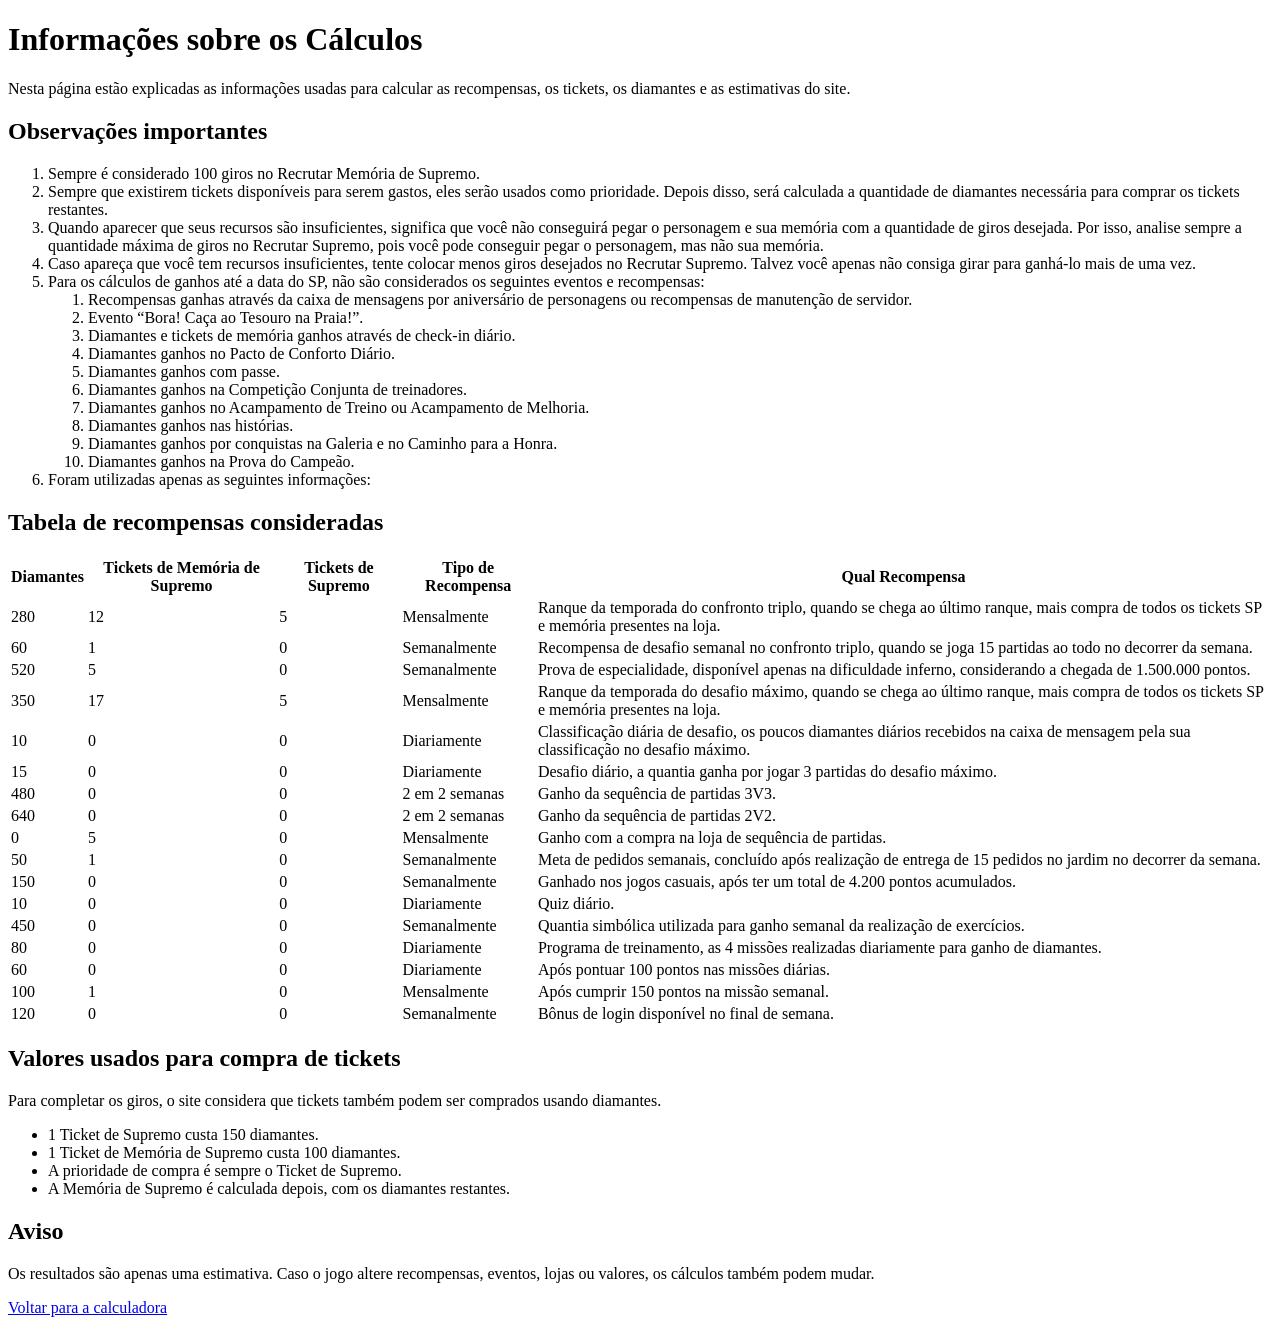
==== info.html @ 90260e90 "haikyuu" ====
<!DOCTYPE html>
<html lang="pt-BR">
<head>
  <meta charset="UTF-8">
  <meta name="viewport" content="width=device-width, initial-scale=1.0">

  <title>Informações sobre os Cálculos</title>

  <link rel="stylesheet" href="info.css">
</head>

<body>

  <main class="container-info">

    <header class="cabecalho-info">
      <h1>Informações sobre os Cálculos</h1>

      <p>
        Nesta página estão explicadas as informações usadas para calcular as recompensas,
        os tickets, os diamantes e as estimativas do site.
      </p>
    </header>

    <section class="secao-info">
      <h2>Observações importantes</h2>

      <ol class="lista-info">
        <li>
          Sempre é considerado 100 giros no Recrutar Memória de Supremo.
        </li>

        <li>
          Sempre que existirem tickets disponíveis para serem gastos, eles serão usados
          como prioridade. Depois disso, será calculada a quantidade de diamantes
          necessária para comprar os tickets restantes.
        </li>

        <li>
          Quando aparecer que seus recursos são insuficientes, significa que você não
          conseguirá pegar o personagem e sua memória com a quantidade de giros desejada.
          Por isso, analise sempre a quantidade máxima de giros no Recrutar Supremo,
          pois você pode conseguir pegar o personagem, mas não sua memória.
        </li>

        <li>
          Caso apareça que você tem recursos insuficientes, tente colocar menos giros
          desejados no Recrutar Supremo. Talvez você apenas não consiga girar para
          ganhá-lo mais de uma vez.
        </li>

        <li>
          Para os cálculos de ganhos até a data do SP, não são considerados os seguintes
          eventos e recompensas:

          <ol class="lista-letras">
            <li>
              Recompensas ganhas através da caixa de mensagens por aniversário de
              personagens ou recompensas de manutenção de servidor.
            </li>

            <li>
              Evento “Bora! Caça ao Tesouro na Praia!”.
            </li>

            <li>
              Diamantes e tickets de memória ganhos através de check-in diário.
            </li>

            <li>
              Diamantes ganhos no Pacto de Conforto Diário.
            </li>

            <li>
              Diamantes ganhos com passe.
            </li>

            <li>
              Diamantes ganhos na Competição Conjunta de treinadores.
            </li>

            <li>
              Diamantes ganhos no Acampamento de Treino ou Acampamento de Melhoria.
            </li>

            <li>
              Diamantes ganhos nas histórias.
            </li>

            <li>
              Diamantes ganhos por conquistas na Galeria e no Caminho para a Honra.
            </li>

            <li>
              Diamantes ganhos na Prova do Campeão.
            </li>
          </ol>
        </li>

        <li>
          Foram utilizadas apenas as seguintes informações:
        </li>
      </ol>
    </section>

    <section class="secao-info">
      <h2>Tabela de recompensas consideradas</h2>

      <div class="tabela-container">
        <table class="tabela-recompensas">
          <thead>
            <tr>
              <th>Diamantes</th>
              <th>Tickets de Memória de Supremo</th>
              <th>Tickets de Supremo</th>
              <th>Tipo de Recompensa</th>
              <th>Qual Recompensa</th>
            </tr>
          </thead>

          <tbody>
            <tr>
              <td>280</td>
              <td>12</td>
              <td>5</td>
              <td>Mensalmente</td>
              <td>Ranque da temporada do confronto triplo, quando se chega ao último ranque, mais compra de todos os tickets SP e memória presentes na loja.</td>
            </tr>

            <tr>
              <td>60</td>
              <td>1</td>
              <td>0</td>
              <td>Semanalmente</td>
              <td>Recompensa de desafio semanal no confronto triplo, quando se joga 15 partidas ao todo no decorrer da semana.</td>
            </tr>

            <tr>
              <td>520</td>
              <td>5</td>
              <td>0</td>
              <td>Semanalmente</td>
              <td>Prova de especialidade, disponível apenas na dificuldade inferno, considerando a chegada de 1.500.000 pontos.</td>
            </tr>

            <tr>
              <td>350</td>
              <td>17</td>
              <td>5</td>
              <td>Mensalmente</td>
              <td>Ranque da temporada do desafio máximo, quando se chega ao último ranque, mais compra de todos os tickets SP e memória presentes na loja.</td>
            </tr>

            <tr>
              <td>10</td>
              <td>0</td>
              <td>0</td>
              <td>Diariamente</td>
              <td>Classificação diária de desafio, os poucos diamantes diários recebidos na caixa de mensagem pela sua classificação no desafio máximo.</td>
            </tr>

            <tr>
              <td>15</td>
              <td>0</td>
              <td>0</td>
              <td>Diariamente</td>
              <td>Desafio diário, a quantia ganha por jogar 3 partidas do desafio máximo.</td>
            </tr>

            <tr>
              <td>480</td>
              <td>0</td>
              <td>0</td>
              <td>2 em 2 semanas</td>
              <td>Ganho da sequência de partidas 3V3.</td>
            </tr>

            <tr>
              <td>640</td>
              <td>0</td>
              <td>0</td>
              <td>2 em 2 semanas</td>
              <td>Ganho da sequência de partidas 2V2.</td>
            </tr>

            <tr>
              <td>0</td>
              <td>5</td>
              <td>0</td>
              <td>Mensalmente</td>
              <td>Ganho com a compra na loja de sequência de partidas.</td>
            </tr>

            <tr>
              <td>50</td>
              <td>1</td>
              <td>0</td>
              <td>Semanalmente</td>
              <td>Meta de pedidos semanais, concluído após realização de entrega de 15 pedidos no jardim no decorrer da semana.</td>
            </tr>

            <tr>
              <td>150</td>
              <td>0</td>
              <td>0</td>
              <td>Semanalmente</td>
              <td>Ganhado nos jogos casuais, após ter um total de 4.200 pontos acumulados.</td>
            </tr>

            <tr>
              <td>10</td>
              <td>0</td>
              <td>0</td>
              <td>Diariamente</td>
              <td>Quiz diário.</td>
            </tr>

            <tr>
              <td>450</td>
              <td>0</td>
              <td>0</td>
              <td>Semanalmente</td>
              <td>Quantia simbólica utilizada para ganho semanal da realização de exercícios.</td>
            </tr>

            <tr>
              <td>80</td>
              <td>0</td>
              <td>0</td>
              <td>Diariamente</td>
              <td>Programa de treinamento, as 4 missões realizadas diariamente para ganho de diamantes.</td>
            </tr>

            <tr>
              <td>60</td>
              <td>0</td>
              <td>0</td>
              <td>Diariamente</td>
              <td>Após pontuar 100 pontos nas missões diárias.</td>
            </tr>

            <tr>
              <td>100</td>
              <td>1</td>
              <td>0</td>
              <td>Mensalmente</td>
              <td>Após cumprir 150 pontos na missão semanal.</td>
            </tr>

            <tr>
              <td>120</td>
              <td>0</td>
              <td>0</td>
              <td>Semanalmente</td>
              <td>Bônus de login disponível no final de semana.</td>
            </tr>
          </tbody>
        </table>
      </div>
    </section>

    <section class="secao-info">
      <h2>Valores usados para compra de tickets</h2>

      <p>
        Para completar os giros, o site considera que tickets também podem ser comprados
        usando diamantes.
      </p>

      <ul>
        <li>1 Ticket de Supremo custa 150 diamantes.</li>
        <li>1 Ticket de Memória de Supremo custa 100 diamantes.</li>
        <li>A prioridade de compra é sempre o Ticket de Supremo.</li>
        <li>A Memória de Supremo é calculada depois, com os diamantes restantes.</li>
      </ul>
    </section>

    <section class="secao-info">
      <h2>Aviso</h2>

      <p>
        Os resultados são apenas uma estimativa. Caso o jogo altere recompensas,
        eventos, lojas ou valores, os cálculos também podem mudar.
      </p>
    </section>

    <footer class="rodape-info">
      <p>
        <a href="index.html">Voltar para a calculadora</a>
      </p>
    </footer>

  </main>

</body>
</html>
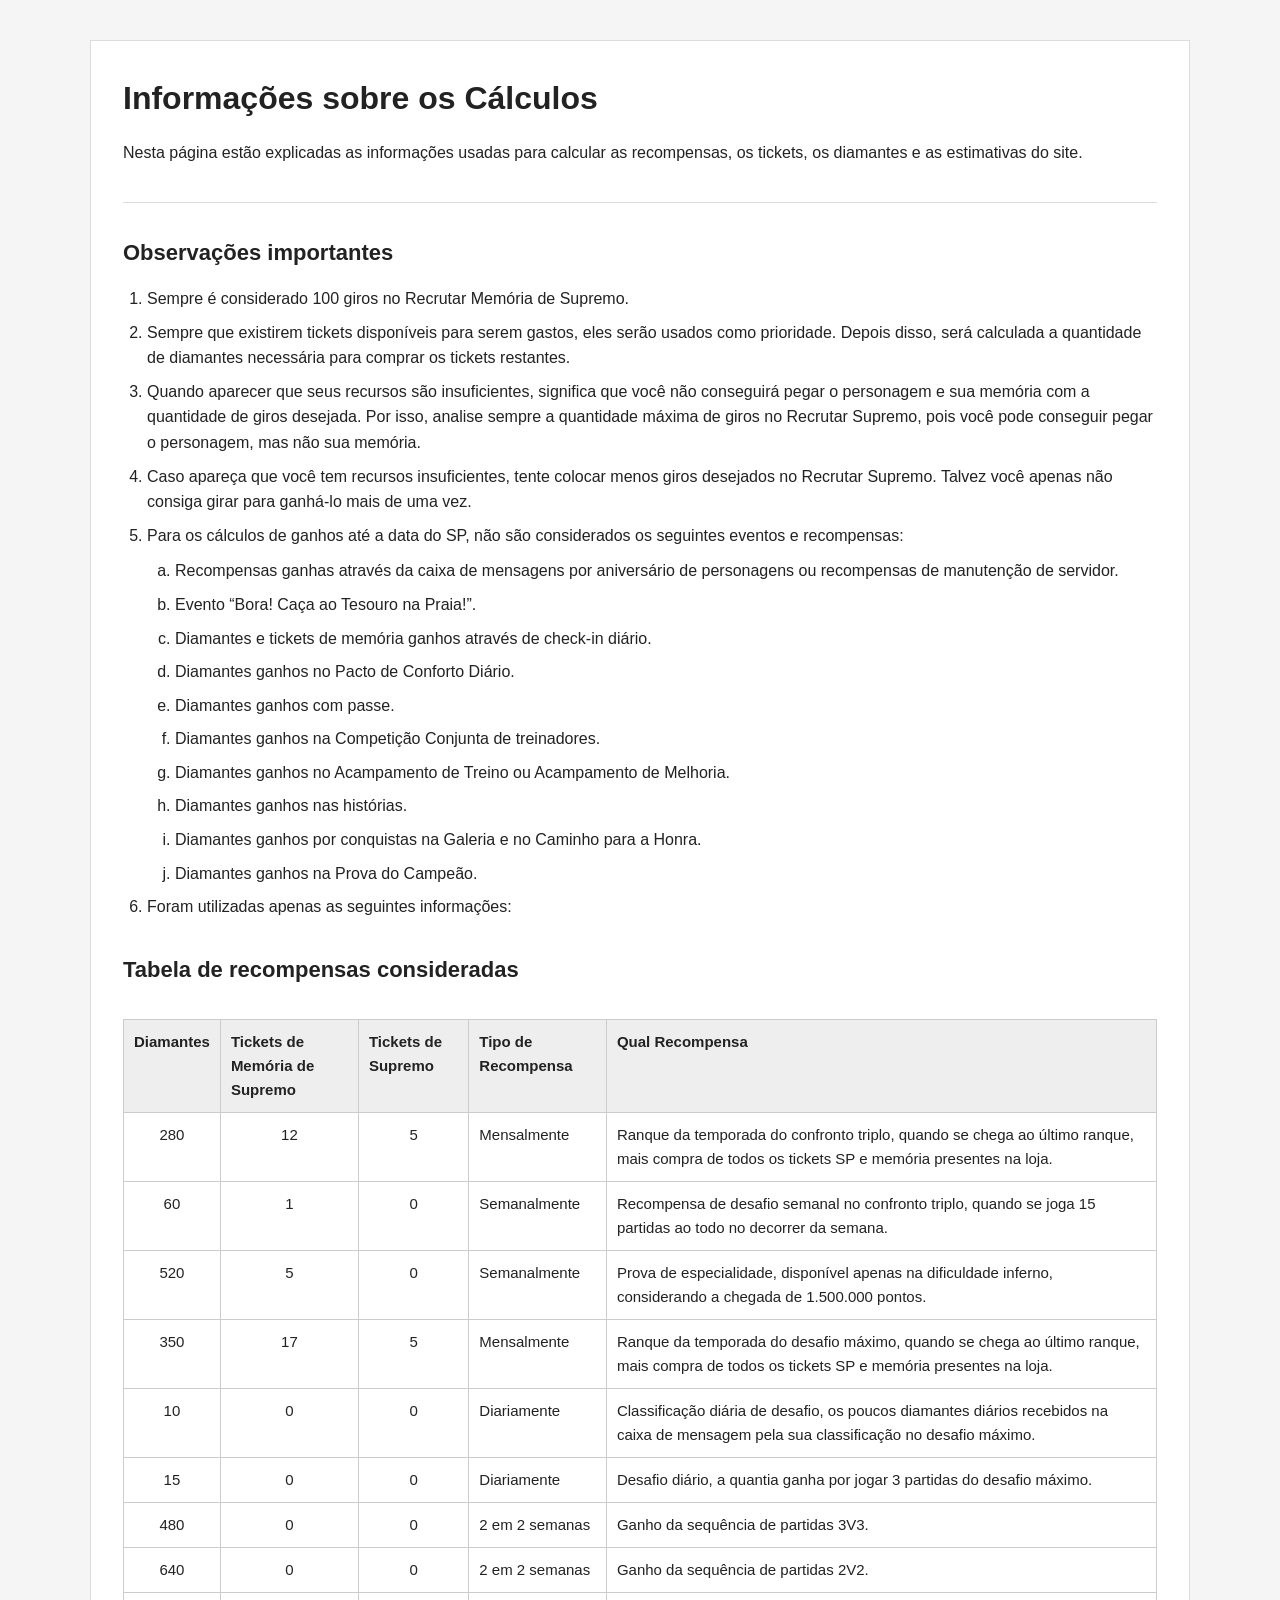
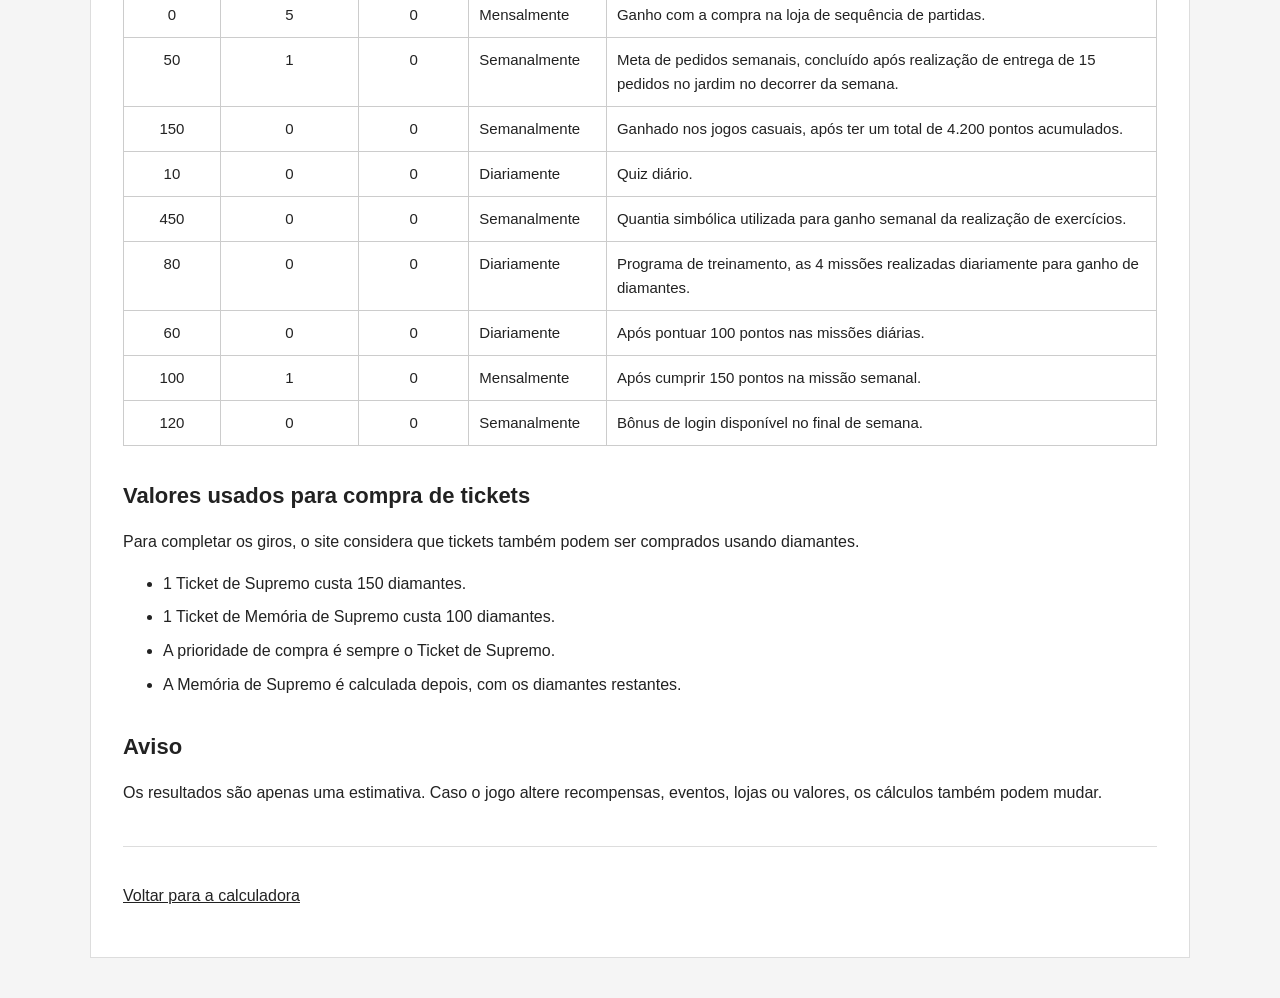
==== commit e483fa06: "ajustes no site3" ====
--- a/info.html
+++ b/info.html
@@ -6,7 +6,154 @@
 
   <title>Informações sobre os Cálculos</title>
 
-  <link rel="stylesheet" href="info.css">
+ <!-- <link rel="stylesheet" href="./info.css"> -->
+    <style>
+        
+  * {
+    box-sizing: border-box;
+  }
+
+  body {
+    margin: 0;
+    padding: 40px 20px;
+    font-family: Arial, Helvetica, sans-serif;
+    background-color: #f5f5f5;
+    color: #222;
+    line-height: 1.6;
+  }
+
+  main,
+  .container-info {
+    max-width: 1100px;
+    margin: 0 auto;
+    padding: 32px;
+    background-color: #ffffff;
+    border: 1px solid #ddd;
+  }
+
+  header,
+  .cabecalho-info {
+    margin-bottom: 32px;
+    padding-bottom: 20px;
+    border-bottom: 1px solid #ddd;
+  }
+
+  h1 {
+    margin-top: 0;
+    margin-bottom: 12px;
+    font-size: 32px;
+  }
+
+  h2 {
+    margin-top: 28px;
+    margin-bottom: 12px;
+    font-size: 22px;
+  }
+
+  section,
+  .secao-info {
+    margin-bottom: 32px;
+  }
+
+  ol {
+    padding-left: 24px;
+  }
+
+  li {
+    margin-bottom: 8px;
+  }
+
+  .lista-letras {
+    margin-top: 10px;
+    padding-left: 28px;
+    list-style-type: lower-alpha;
+  }
+
+  .tabela-container {
+    width: 100%;
+    overflow-x: auto;
+    margin-top: 16px;
+  }
+
+  table,
+  .tabela-recompensas {
+    width: 100%;
+    border-collapse: collapse;
+    background-color: #fff;
+    margin-top: 16px;
+    font-size: 15px;
+  }
+
+  th,
+  td {
+    border: 1px solid #ccc;
+    padding: 10px;
+    text-align: left;
+    vertical-align: top;
+  }
+
+  th {
+    background-color: #eeeeee;
+    font-weight: bold;
+  }
+
+  td:first-child,
+  td:nth-child(2),
+  td:nth-child(3) {
+    text-align: center;
+    white-space: nowrap;
+  }
+
+  td:last-child {
+    min-width: 350px;
+  }
+
+  footer,
+  .rodape-info {
+    margin-top: 40px;
+    padding-top: 20px;
+    border-top: 1px solid #ddd;
+  }
+
+  a {
+    color: #222;
+    text-decoration: underline;
+  }
+
+  a:hover {
+    color: #555;
+  }
+
+  @media (max-width: 768px) {
+    body {
+      padding: 20px 10px;
+    }
+
+    main,
+    .container-info {
+      padding: 20px;
+    }
+
+    h1 {
+      font-size: 26px;
+    }
+
+    h2 {
+      font-size: 20px;
+    }
+
+    table {
+      font-size: 14px;
+    }
+
+    th,
+    td {
+      padding: 8px;
+    }
+  }
+</style>
+    
+
 </head>
 
 <body>
